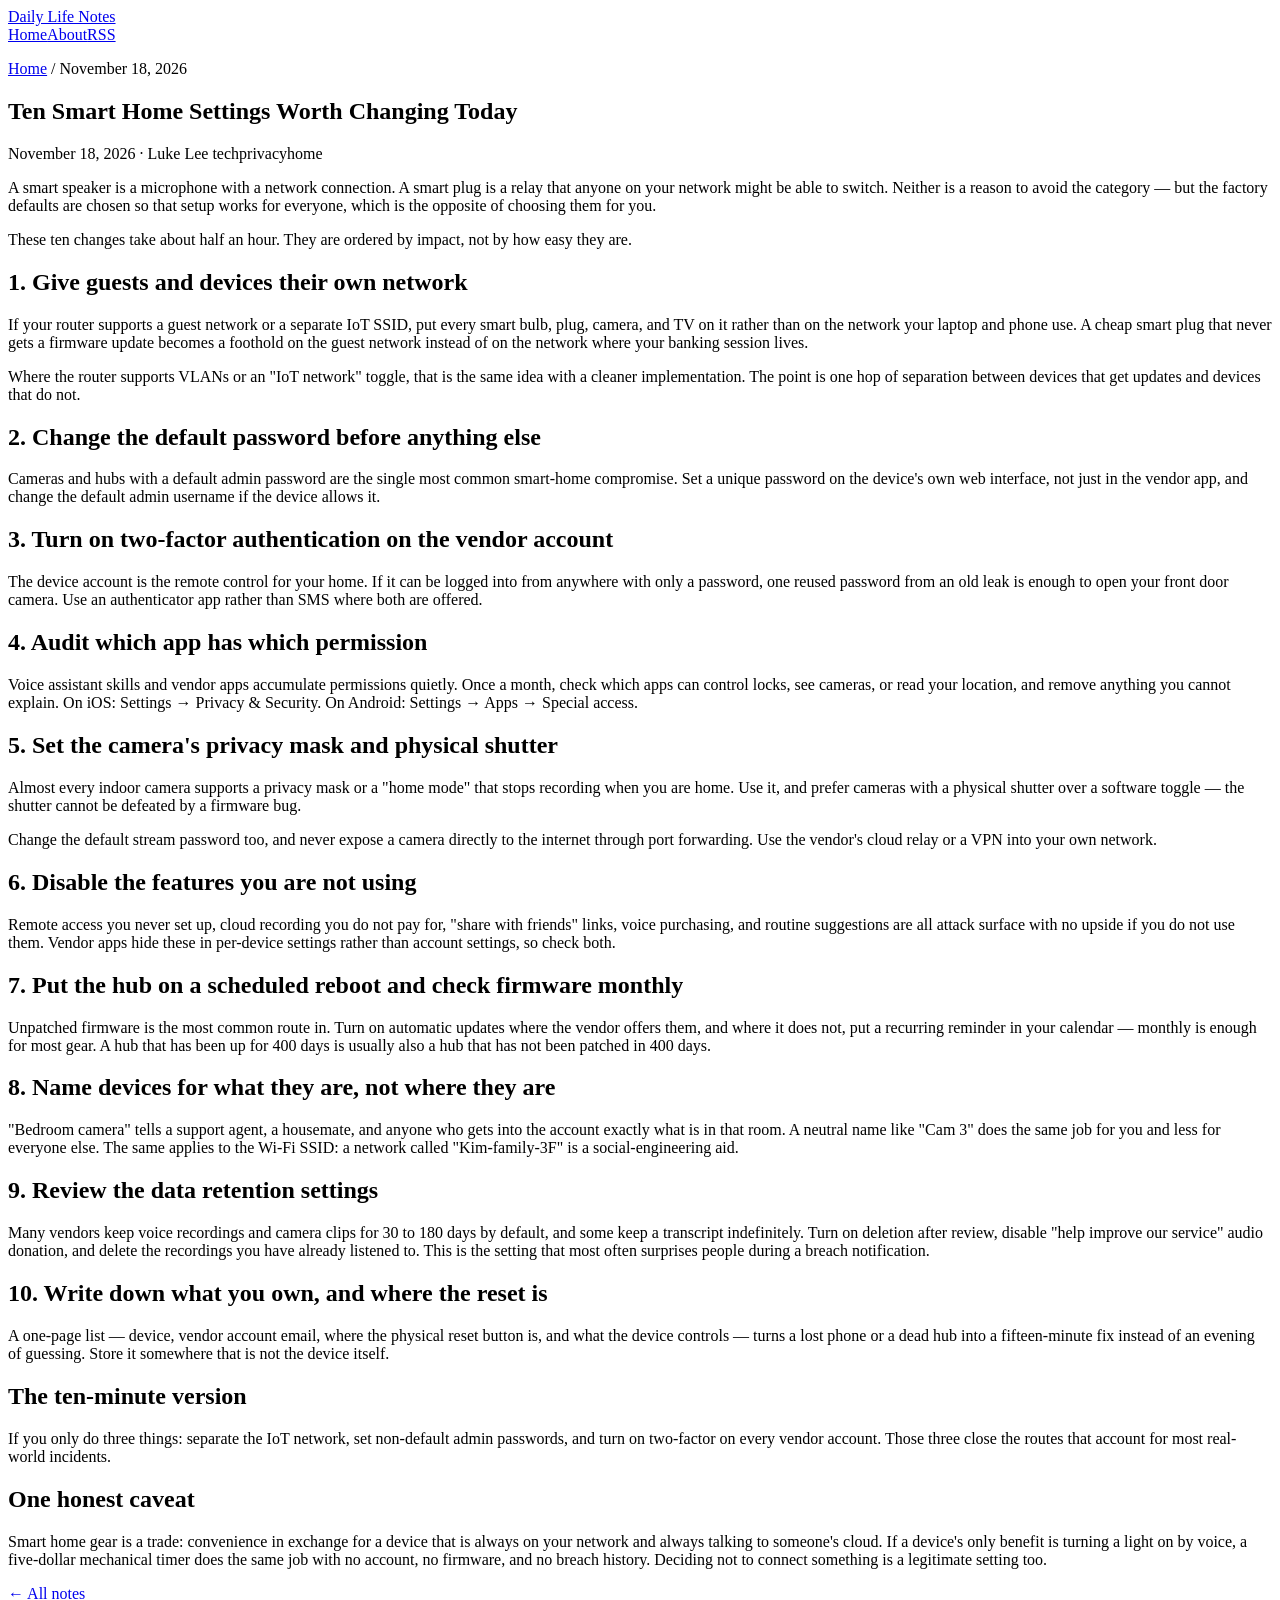
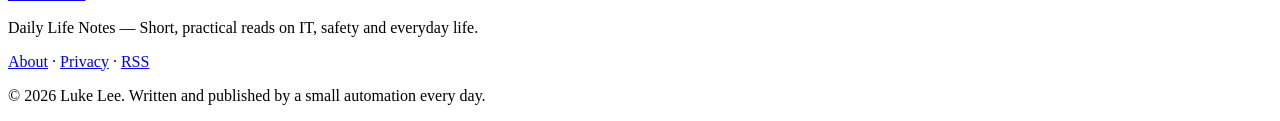
==== posts/2026-11-18-smart-home-privacy-checklist.html @ 3169e380 "Initial site: 3 notes, static generator, daily publish tool Daily Life Notes — a static publication " ====
<!DOCTYPE html>
<html lang="en">
<head>
  <meta charset="utf-8">
  <meta name="viewport" content="width=device-width, initial-scale=1">
  <title>Ten Smart Home Settings Worth Changing Today · Daily Life Notes</title>
  <meta name="description" content="Most smart-home equipment ships with the widest defaults and the thinnest privacy settings. Ten changes, ordered by how much they actually reduce risk.">
  <meta name="author" content="Luke Lee">
  <meta property="og:site_name" content="Daily Life Notes">
  <meta property="og:title" content="Ten Smart Home Settings Worth Changing Today">
  <meta property="og:description" content="Most smart-home equipment ships with the widest defaults and the thinnest privacy settings. Ten changes, ordered by how much they actually reduce risk.">
  <meta property="og:type" content="website">
  <link rel="canonical" href="https://lukelee5555-sudo.github.io/daily-life-notes/posts/2026-11-18-smart-home-privacy-checklist.html">
  <link rel="stylesheet" href="/daily-life-notes/assets/style.css">
  <link rel="alternate" type="application/rss+xml" title="Daily Life Notes" href="/daily-life-notes/feed.xml">
</head>
<body>
  <header class="site-head">
    <a class="brand" href="/daily-life-notes/">Daily Life Notes</a>
    <nav><a href="/daily-life-notes/">Home</a><a href="/daily-life-notes/about.html">About</a><a href="/daily-life-notes/feed.xml">RSS</a></nav>
  </header>
  <main>
    <article class="post">
      <p class="crumb"><a href="/daily-life-notes/">Home</a> / November 18, 2026</p>
      <h1>Ten Smart Home Settings Worth Changing Today</h1>
      <p class="meta"><time datetime="2026-11-18">November 18, 2026</time> · Luke Lee <span class="tag">tech</span><span class="tag">privacy</span><span class="tag">home</span></p>
      <div class="prose">
<p>A smart speaker is a microphone with a network connection. A smart plug is a relay that anyone on your network might be able to switch. Neither is a reason to avoid the category — but the factory defaults are chosen so that setup works for everyone, which is the opposite of choosing them for you.</p>
<p>These ten changes take about half an hour. They are ordered by impact, not by how easy they are.</p>
<h2>1. Give guests and devices their own network</h2>
<p>If your router supports a guest network or a separate IoT SSID, put every smart bulb, plug, camera, and TV on it rather than on the network your laptop and phone use. A cheap smart plug that never gets a firmware update becomes a foothold on the guest network instead of on the network where your banking session lives.</p>
<p>Where the router supports VLANs or an "IoT network" toggle, that is the same idea with a cleaner implementation. The point is one hop of separation between devices that get updates and devices that do not.</p>
<h2>2. Change the default password before anything else</h2>
<p>Cameras and hubs with a default admin password are the single most common smart-home compromise. Set a unique password on the device's own web interface, not just in the vendor app, and change the default admin username if the device allows it.</p>
<h2>3. Turn on two-factor authentication on the vendor account</h2>
<p>The device account is the remote control for your home. If it can be logged into from anywhere with only a password, one reused password from an old leak is enough to open your front door camera. Use an authenticator app rather than SMS where both are offered.</p>
<h2>4. Audit which app has which permission</h2>
<p>Voice assistant skills and vendor apps accumulate permissions quietly. Once a month, check which apps can control locks, see cameras, or read your location, and remove anything you cannot explain. On iOS: Settings → Privacy &amp; Security. On Android: Settings → Apps → Special access.</p>
<h2>5. Set the camera's privacy mask and physical shutter</h2>
<p>Almost every indoor camera supports a privacy mask or a "home mode" that stops recording when you are home. Use it, and prefer cameras with a physical shutter over a software toggle — the shutter cannot be defeated by a firmware bug.</p>
<p>Change the default stream password too, and never expose a camera directly to the internet through port forwarding. Use the vendor's cloud relay or a VPN into your own network.</p>
<h2>6. Disable the features you are not using</h2>
<p>Remote access you never set up, cloud recording you do not pay for, "share with friends" links, voice purchasing, and routine suggestions are all attack surface with no upside if you do not use them. Vendor apps hide these in per-device settings rather than account settings, so check both.</p>
<h2>7. Put the hub on a scheduled reboot and check firmware monthly</h2>
<p>Unpatched firmware is the most common route in. Turn on automatic updates where the vendor offers them, and where it does not, put a recurring reminder in your calendar — monthly is enough for most gear. A hub that has been up for 400 days is usually also a hub that has not been patched in 400 days.</p>
<h2>8. Name devices for what they are, not where they are</h2>
<p>"Bedroom camera" tells a support agent, a housemate, and anyone who gets into the account exactly what is in that room. A neutral name like "Cam 3" does the same job for you and less for everyone else. The same applies to the Wi-Fi SSID: a network called "Kim-family-3F" is a social-engineering aid.</p>
<h2>9. Review the data retention settings</h2>
<p>Many vendors keep voice recordings and camera clips for 30 to 180 days by default, and some keep a transcript indefinitely. Turn on deletion after review, disable "help improve our service" audio donation, and delete the recordings you have already listened to. This is the setting that most often surprises people during a breach notification.</p>
<h2>10. Write down what you own, and where the reset is</h2>
<p>A one-page list — device, vendor account email, where the physical reset button is, and what the device controls — turns a lost phone or a dead hub into a fifteen-minute fix instead of an evening of guessing. Store it somewhere that is not the device itself.</p>
<h2>The ten-minute version</h2>
<p>If you only do three things: separate the IoT network, set non-default admin passwords, and turn on two-factor on every vendor account. Those three close the routes that account for most real-world incidents.</p>
<h2>One honest caveat</h2>
<p>Smart home gear is a trade: convenience in exchange for a device that is always on your network and always talking to someone's cloud. If a device's only benefit is turning a light on by voice, a five-dollar mechanical timer does the same job with no account, no firmware, and no breach history. Deciding not to connect something is a legitimate setting too.</p>
      </div>
      <p class="back"><a href="/daily-life-notes/">← All notes</a></p>
    </article>

  </main>
  <footer class="site-foot">
    <p>Daily Life Notes — Short, practical reads on IT, safety and everyday life.</p>
    <p><a href="/daily-life-notes/about.html">About</a> · <a href="/daily-life-notes/privacy.html">Privacy</a> · <a href="/daily-life-notes/feed.xml">RSS</a></p>
    <p class="tiny">© 2026 Luke Lee. Written and published by a small automation every day.</p>
  </footer>
</body>
</html>
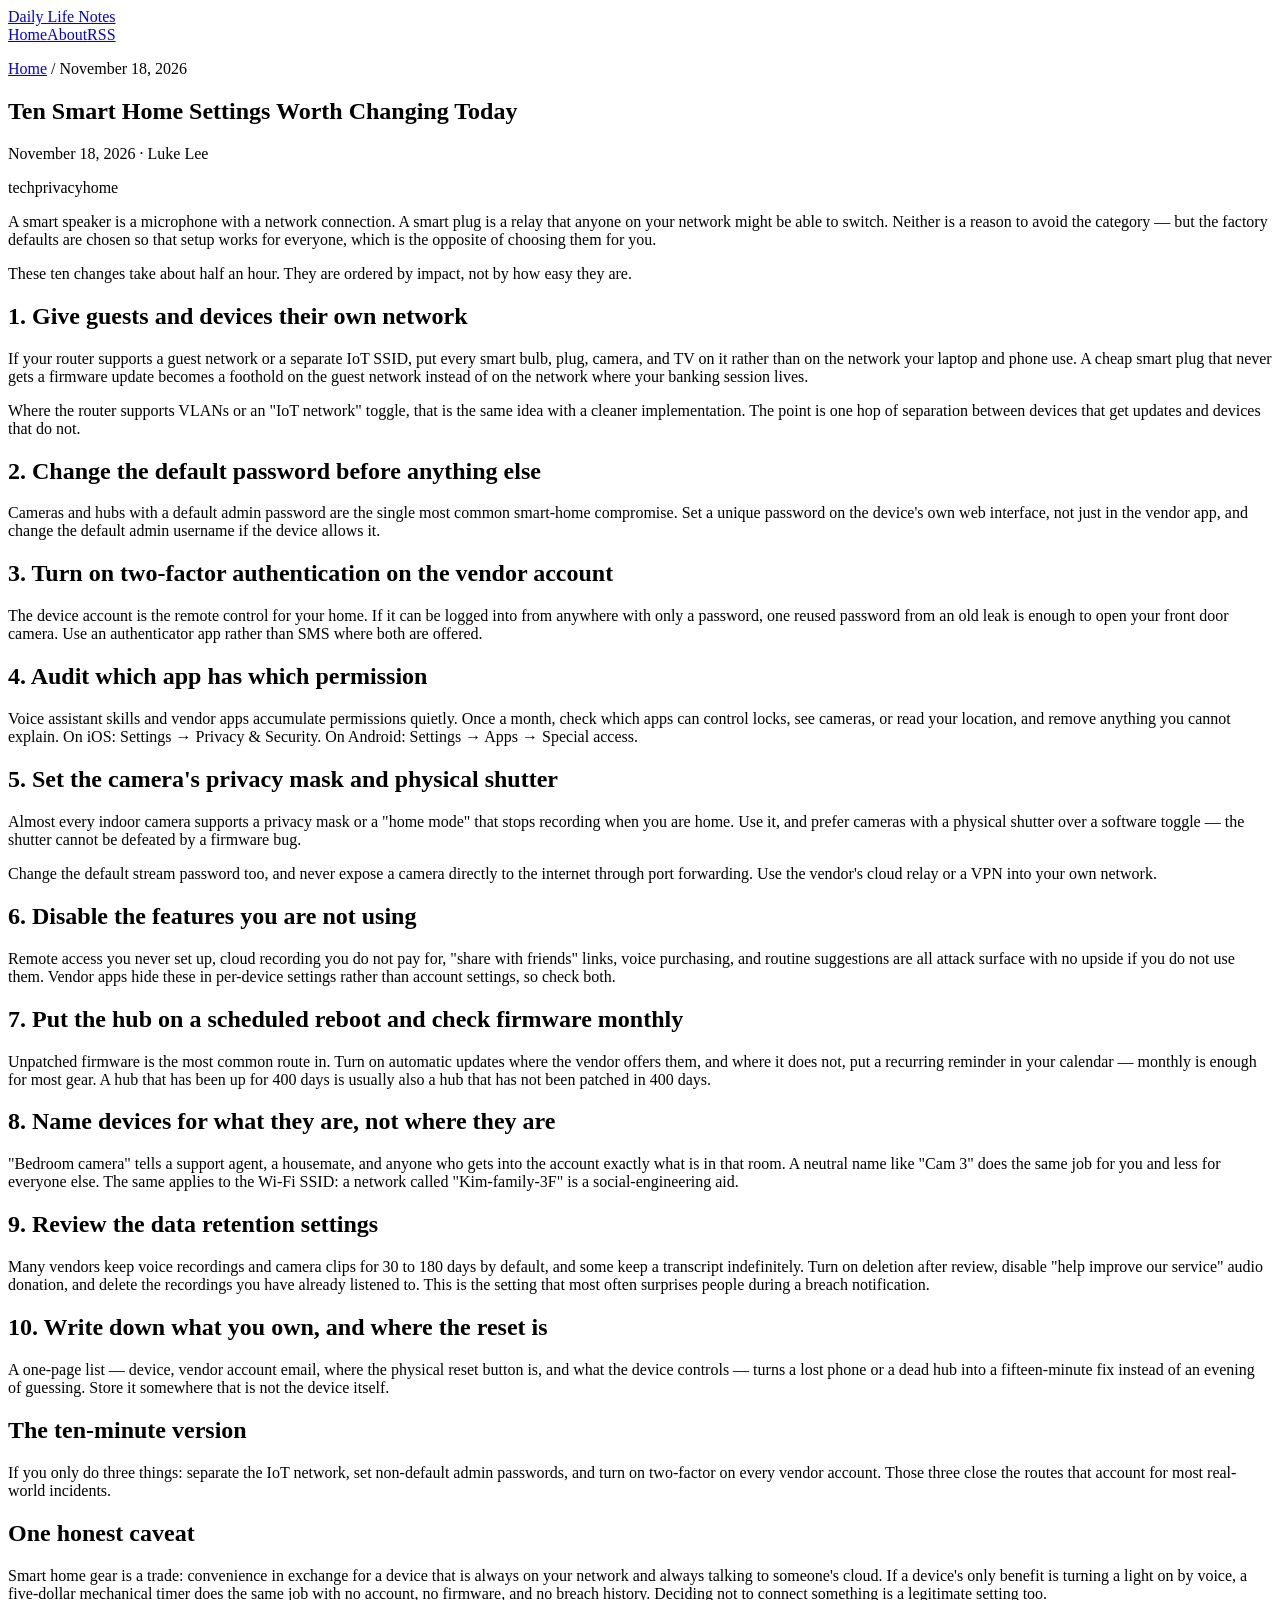
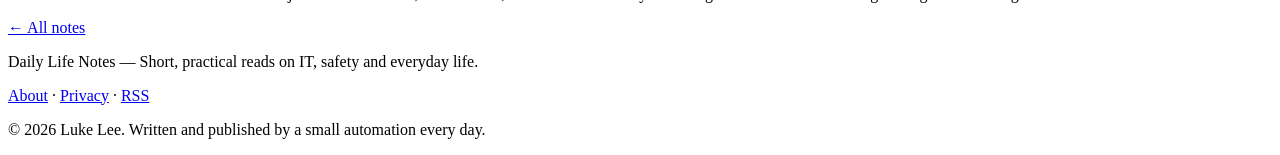
==== commit 1f8d7ec0: "Fix post meta line: tags on their own row" ====
--- a/posts/2026-11-18-smart-home-privacy-checklist.html
+++ b/posts/2026-11-18-smart-home-privacy-checklist.html
@@ -23,7 +23,8 @@
     <article class="post">
       <p class="crumb"><a href="/daily-life-notes/">Home</a> / November 18, 2026</p>
       <h1>Ten Smart Home Settings Worth Changing Today</h1>
-      <p class="meta"><time datetime="2026-11-18">November 18, 2026</time> · Luke Lee <span class="tag">tech</span><span class="tag">privacy</span><span class="tag">home</span></p>
+      <p class="meta"><time datetime="2026-11-18">November 18, 2026</time> · Luke Lee</p>
+      <p class="tags"><span class="tag">tech</span><span class="tag">privacy</span><span class="tag">home</span></p>
       <div class="prose">
 <p>A smart speaker is a microphone with a network connection. A smart plug is a relay that anyone on your network might be able to switch. Neither is a reason to avoid the category — but the factory defaults are chosen so that setup works for everyone, which is the opposite of choosing them for you.</p>
 <p>These ten changes take about half an hour. They are ordered by impact, not by how easy they are.</p>
